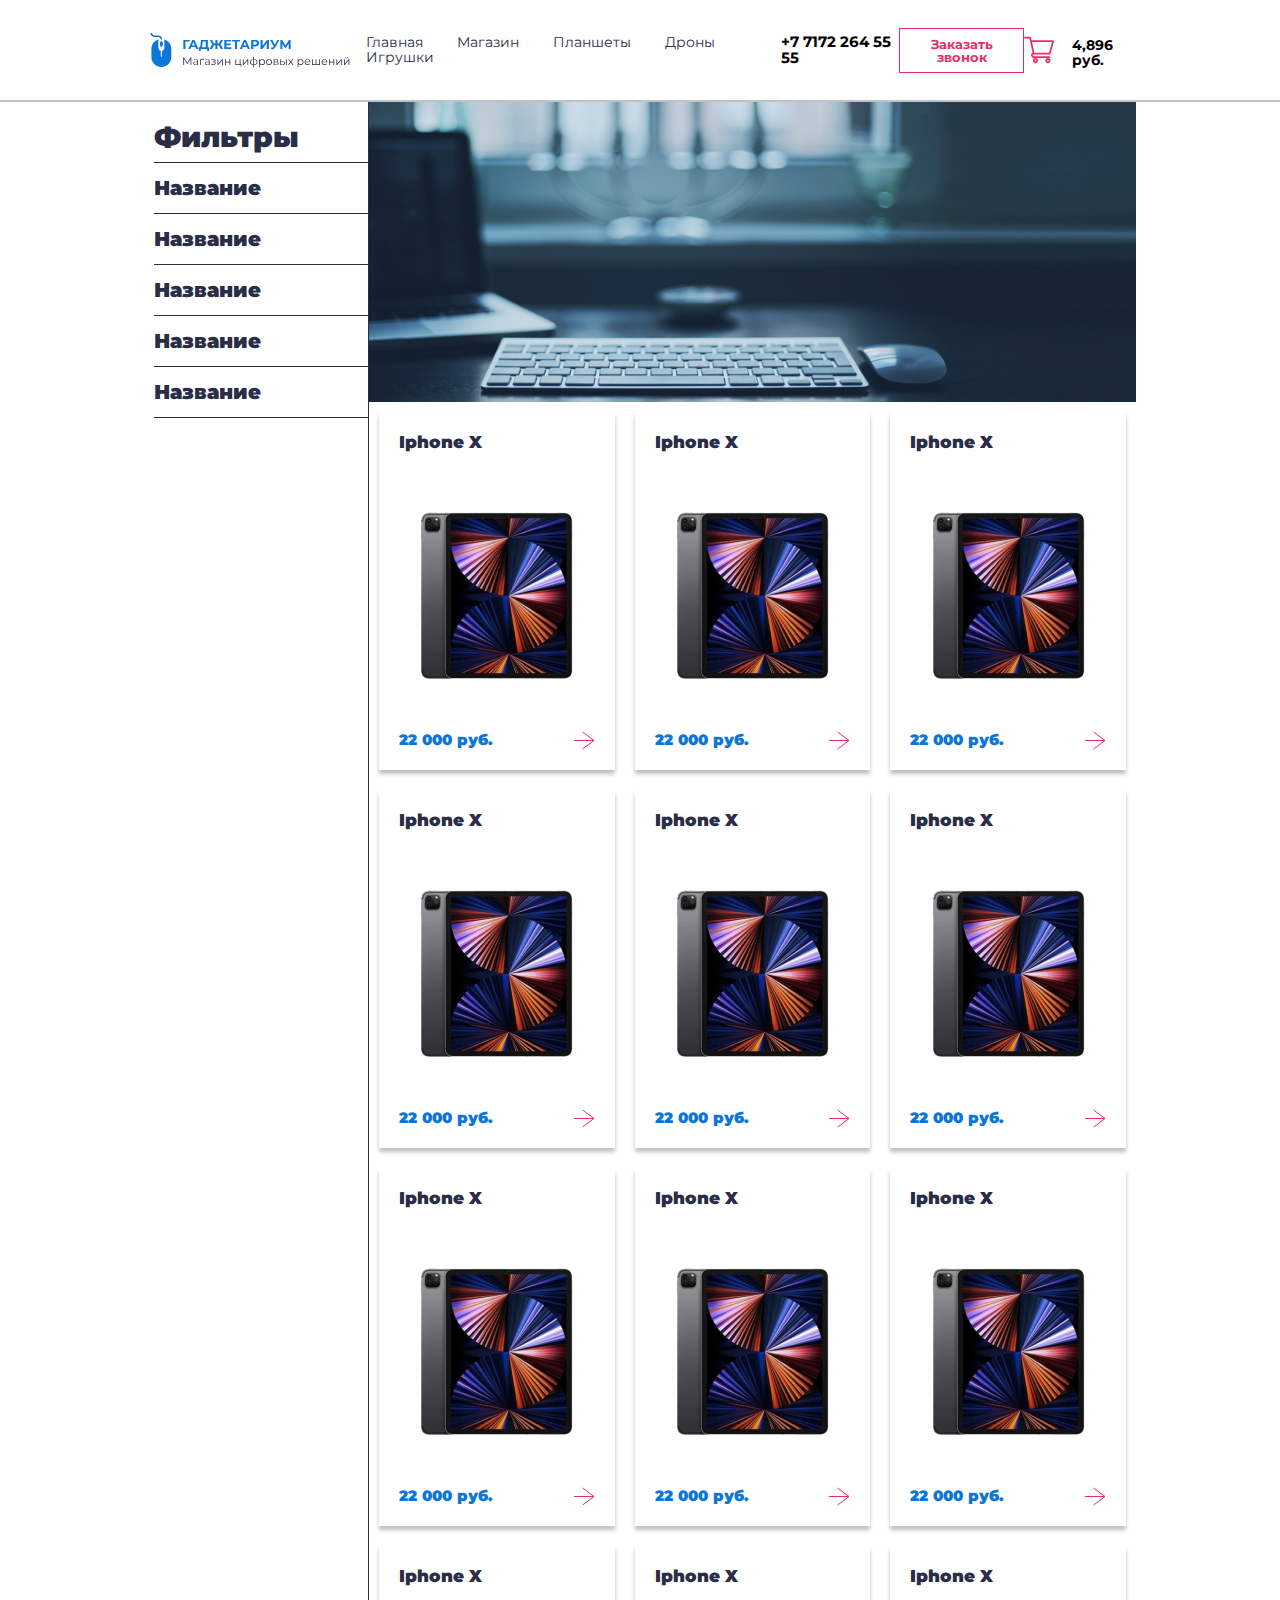
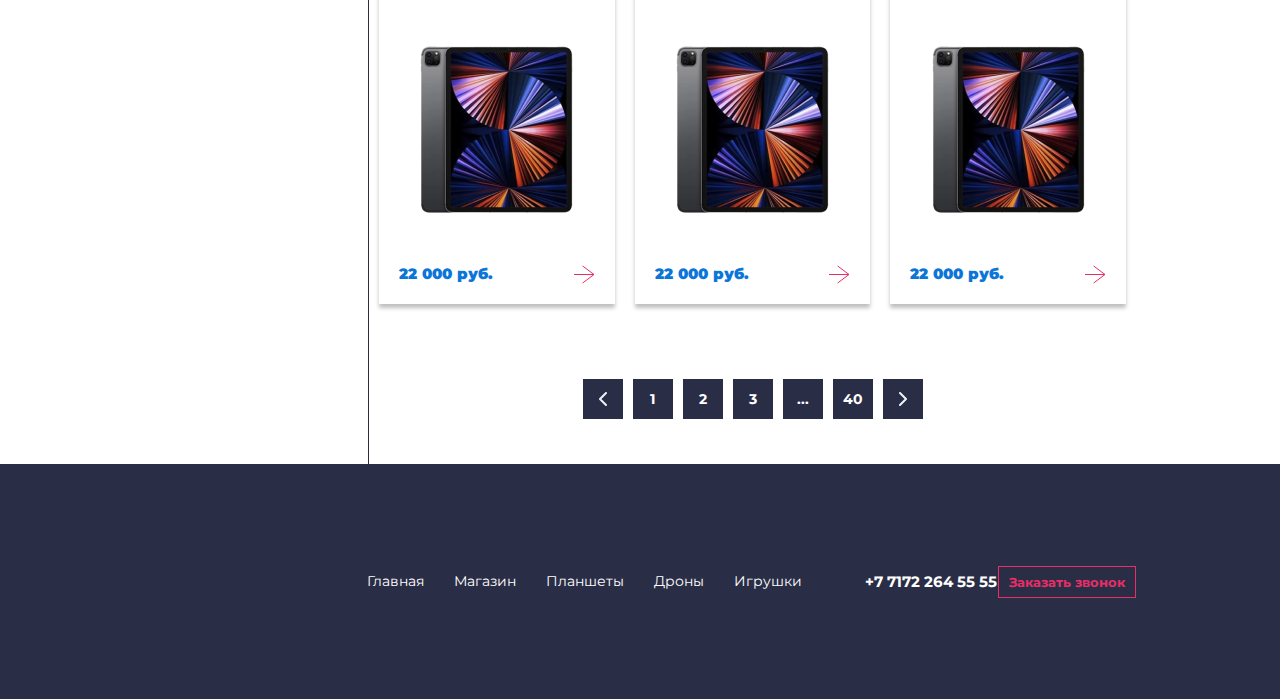
==== shop.html @ f2df27e6 "Verstka" ====
<!DOCTYPE html>
<html lang="ru">
<head>
    <meta charset="UTF-8">
    <meta http-equiv="X-UA-Compatible" content="IE=edge">
    <meta name="viewport" content="width=device-width, initial-scale=1.0">
    <title>Document</title>
    <link rel="stylesheet" href="style.css">
    <link rel="preconnect" href="https://fonts.googleapis.com">
    <link rel="preconnect" href="https://fonts.gstatic.com" crossorigin>
    <link href="https://fonts.googleapis.com/css2?family=Montserrat:wght@400;700;900&display=swap" rel="stylesheet">
</head>
<body>
    <div class="header" name ="top">
        <div class="header__body">
            <div class="header__nav wrapper">
                <img src="icon/Лого.svg" alt="Logo" class="nav__logo">
                <div class="nav__menu">
                    <a href="index.html" class="nav__link">Главная</a>
                    <a href="shop.html" class="nav__link">Магазин</a>
                    <a href="" class="nav__link">Планшеты</a>
                    <a href="" class="nav__link">Дроны</a>
                    <a href="" class="nav__link">Игрушки</a>
                </div>
                <p class="nav__num">+7 7172 264 55 55</p>
                <button class="nav__button">Заказать звонок</button>
                <div class="nav__shop">
                    <img src="icon/shopping-cart 1.svg" alt="" class="shop__basket">
                    <p class="shop__pay">
                        <p class="pay__text">4,896 руб.</p>
                    </p>
                </div>
            </div>
            <div class="header__line"></div>
    </div>
    <div class="shop ">
        <div class="shop__content wrapper">
            <div class="shop__filters">
                <p class="shop__title">Фильтры</p>
                <div class="shop__accordion-item">
                    <div class="accordion-item__trigger">Название</div>
                    <div class="accordion-item__content">
                        <h2 class="accordion-item__text">От</h2>
                        <input type="text" class="accordion-item__input">
                        <p class="accordion-item__text">до</p>
                        <input type="text" class="accordion-item__input">
                    </div>
                </div>
                <div class="shop__accordion-item">
                    <div class="accordion-item__trigger">Название</div>
                    <div class="accordion-item__content">
                        <p><input type="checkbox" id="checkbox-1" class="accordion-item__checkbox" value=""><label for="checkbox-1"></label></label>Значение</p>
                        <p><input type="checkbox" id="checkbox-2" class="accordion-item__checkbox" value=""><label for="checkbox-2"></label></label>Значение</p>
                        <p><input type="checkbox" id="checkbox-3" class="accordion-item__checkbox" value=""><label for="checkbox-3"></label></label>Значение</p>
                        <p><input type="checkbox" id="checkbox-4" class="accordion-item__checkbox" value=""><label for="checkbox-4"></label></label>Значение</p>
                        <p><input type="checkbox" id="checkbox-5" class="accordion-item__checkbox" value=""><label for="checkbox-5"></label></label>Значение</p>
                        <p><input type="checkbox" id="checkbox-6" class="accordion-item__checkbox" value=""><label for="checkbox-6"></label></label>Значение</p>
                    </div>
                </div>
                <div class="shop__accordion-item">
                    <div class="accordion-item__trigger">Название</div>
                    <div class="accordion-item__content">
                        <p><input type="checkbox" id="checkbox-7" class="accordion-item__checkbox" value=""><label for="checkbox-7"></label></label>Значение</p>
                        <p><input type="checkbox" id="checkbox-8" class="accordion-item__checkbox" value=""><label for="checkbox-8"></label></label>Значение</p>
                        <p><input type="checkbox" id="checkbox-9" class="accordion-item__checkbox" value=""><label for="checkbox-9"></label></label>Значение</p>
                        <p><input type="checkbox" id="checkbox-10" class="accordion-item__checkbox" value=""><label for="checkbox-10"></label></label>Значение</p>
                        <p><input type="checkbox" id="checkbox-11" class="accordion-item__checkbox" value=""><label for="checkbox-11"></label></label>Значение</p>
                        <p><input type="checkbox" id="checkbox-12" class="accordion-item__checkbox" value=""><label for="checkbox-12"></label></label>Значение</p>
                    </div>
                </div>
                <div class="shop__accordion-item">
                    <div class="accordion-item__trigger">Название</div>
                    <div class="accordion-item__content">
                        <p><input type="checkbox" id="checkbox-13" class="accordion-item__checkbox" value=""><label for="checkbox-13"></label></label>Значение</p>
                        <p><input type="checkbox" id="checkbox-14" class="accordion-item__checkbox" value=""><label for="checkbox-14"></label></label>Значение</p>
                        <p><input type="checkbox" id="checkbox-15" class="accordion-item__checkbox" value=""><label for="checkbox-15"></label></label>Значение</p>
                        <p><input type="checkbox" id="checkbox-16" class="accordion-item__checkbox" value=""><label for="checkbox-16"></label></label>Значение</p>
                        <p><input type="checkbox" id="checkbox-17" class="accordion-item__checkbox" value=""><label for="checkbox-17"></label></label>Значение</p>
                        <p><input type="checkbox" id="checkbox-18" class="accordion-item__checkbox" value=""><label for="checkbox-18"></label></label>Значение</p>
                    </div>
                </div>
                <div class="shop__accordion-item">
                    <div class="accordion-item__trigger">Название</div>
                    <div class="accordion-item__content">
                            <p><input type="radio" class="accordion-item__radio" name="sell"><label>Значение</label></p>
                            <p><input type="radio" class="accordion-item__radio" name="sell"><label>Значение</label></p>
                            <p><input type="radio" class="accordion-item__radio" name="sell"><label>Значение</label></p>
                            <p><input type="radio" class="accordion-item__radio" name="sell"><label>Значение</label></p>
                    </div>
                </div>
                
            </div>
            <div class="shop__main">
                <img src="images/0b1e69ca63199afcb690ecf29ad6bcb9.jpg" alt="" class="shop__main-img">
                <div class="shop__card-container">
                    <div class="shop__card-margin">
                        <div class="shop__card">
                            <div class="shop__card-title">Iphone X</div>
                            <div class="shop__card-img"><img src="images/Rectangle 23 (1).png" alt=""></div>
                            <div class="shop__card-price">
                                <p>22 000 руб.</p>
                                <a href="product-card.html"><img src="icon/Vector 6.svg" alt=""></a>
                            </div>
                        </div>
                    </div>
                    <div class="shop__card-margin">
                        <div class="shop__card">
                            <div class="shop__card-title">Iphone X</div>
                            <div class="shop__card-img"><img src="images/Rectangle 23 (1).png" alt=""></div>
                            <div class="shop__card-price">
                                <p>22 000 руб.</p>
                                <img src="icon/Vector 6.svg" alt="">
                            </div>
                        </div>
                    </div>
                    <div class="shop__card-margin">
                        <div class="shop__card">
                            <div class="shop__card-title">Iphone X</div>
                            <div class="shop__card-img"><img src="images/Rectangle 23 (1).png" alt=""></div>
                            <div class="shop__card-price">
                                <p>22 000 руб.</p>
                                <img src="icon/Vector 6.svg" alt="">
                            </div>
                        </div>
                    </div>
                    <div class="shop__card-margin">
                        <div class="shop__card">
                            <div class="shop__card-title">Iphone X</div>
                            <div class="shop__card-img"><img src="images/Rectangle 23 (1).png" alt=""></div>
                            <div class="shop__card-price">
                                <p>22 000 руб.</p>
                                <img src="icon/Vector 6.svg" alt="">
                            </div>
                        </div>
                    </div>
                    <div class="shop__card-margin">
                        <div class="shop__card">
                            <div class="shop__card-title">Iphone X</div>
                            <div class="shop__card-img"><img src="images/Rectangle 23 (1).png" alt=""></div>
                            <div class="shop__card-price">
                                <p>22 000 руб.</p>
                                <img src="icon/Vector 6.svg" alt="">
                            </div>
                        </div>
                    </div>
                    <div class="shop__card-margin">
                        <div class="shop__card">
                            <div class="shop__card-title">Iphone X</div>
                            <div class="shop__card-img"><img src="images/Rectangle 23 (1).png" alt=""></div>
                            <div class="shop__card-price">
                                <p>22 000 руб.</p>
                                <img src="icon/Vector 6.svg" alt="">
                            </div>
                        </div>
                    </div>
                    <div class="shop__card-margin">
                        <div class="shop__card">
                            <div class="shop__card-title">Iphone X</div>
                            <div class="shop__card-img"><img src="images/Rectangle 23 (1).png" alt=""></div>
                            <div class="shop__card-price">
                                <p>22 000 руб.</p>
                                <img src="icon/Vector 6.svg" alt="">
                            </div>
                        </div>
                    </div>
                    <div class="shop__card-margin">
                        <div class="shop__card">
                            <div class="shop__card-title">Iphone X</div>
                            <div class="shop__card-img"><img src="images/Rectangle 23 (1).png" alt=""></div>
                            <div class="shop__card-price">
                                <p>22 000 руб.</p>
                                <img src="icon/Vector 6.svg" alt="">
                            </div>
                        </div>
                    </div>
                    <div class="shop__card-margin">
                        <div class="shop__card">
                            <div class="shop__card-title">Iphone X</div>
                            <div class="shop__card-img"><img src="images/Rectangle 23 (1).png" alt=""></div>
                            <div class="shop__card-price">
                                <p>22 000 руб.</p>
                                <img src="icon/Vector 6.svg" alt="">
                            </div>
                        </div>
                    </div>
                    <div class="shop__card-margin">
                        <div class="shop__card">
                            <div class="shop__card-title">Iphone X</div>
                            <div class="shop__card-img"><img src="images/Rectangle 23 (1).png" alt=""></div>
                            <div class="shop__card-price">
                                <p>22 000 руб.</p>
                                <img src="icon/Vector 6.svg" alt="">
                            </div>
                        </div>
                    </div>
                    <div class="shop__card-margin">
                        <div class="shop__card">
                            <div class="shop__card-title">Iphone X</div>
                            <div class="shop__card-img"><img src="images/Rectangle 23 (1).png" alt=""></div>
                            <div class="shop__card-price">
                                <p>22 000 руб.</p>
                                <img src="icon/Vector 6.svg" alt="">
                            </div>
                        </div>
                    </div>
                    <div class="shop__card-margin">
                        <div class="shop__card">
                            <div class="shop__card-title">Iphone X</div>
                            <div class="shop__card-img"><img src="images/Rectangle 23 (1).png" alt=""></div>
                            <div class="shop__card-price">
                                <p>22 000 руб.</p>
                                <img src="icon/Vector 6.svg" alt="">
                            </div>
                        </div>
                    </div>
                </div>
                <div class="shop__pages">
                    <button class="page__prev"><img src="icon/Vector-left.svg" alt=""></button>
                    <div class="page__link"><a href="">1</a></div>
                    <div class="page__link"><a href="">2</a></div>   
                    <div class="page__link"><a href="">3</a></div>   
                    <div class="page__link"><a href="">...</a></div>   
                    <div class="page__link"><a href="">40</a></div>                       
                    <button class="page__next"><img src="icon/Vector.svg" alt=""></button>
                </div>
            </div>
        </div>
    </div>
    <div class="footer ">
        <img src="icon/Лого (1).svg" alt="" class="footer__logo _anim-items  _anim-no-hide">
        <div class="footer__nav ">
            <a href="" class="footer__link">Главная</a>
            <a href="" class="footer__link">Магазин</a>
            <a href="" class="footer__link">Планшеты</a>
            <a href="" class="footer__link">Дроны</a>
            <a href="" class="footer__link">Игрушки</ф>
        </div>
        <a href="#top">
            <img src="icon/Vector 4.svg" alt="" class="footer__up  _anim-items  _anim-no-hide">
        </a>
        <p class="footer__number  ">+7 7172 264 55 55</p>
        <button class="footer__button ">Заказать звонок</button>
    </div>
    <script src="https://code.jquery.com/jquery-3.6.0.min.js"></script>
    <script src="slick.min.js"></script>
    <script src="script.js"></script>
</body>
</html>
---- style.css ----
* {
  padding: 0;
  margin: 0;
  border: 0;
}

*, *::before, *:after {
  -webkit-box-sizing: border-box;
  box-sizing: border-box;
}

:focus, :active {
  outline: none;
}

a:focus, a:active {
  outline: none;
}

nav, footer, header, aside {
  display: block;
}

html, body {
  width: 100%;
  font-size: 100%;
  line-height: 1;
  font-size: 14px;
  overflow-x: hidden;
  font-family: "Montserrat", sans-serif;
  -ms-text-size-adjust: 100%;
  -moz-text-size-adjust: 100%;
  -webkit-text-size-adjust: 100%;
}

input, button, textarea {
  font-family: inherit;
}

input::-ms-clear {
  display: none;
}

button {
  cursor: pointer;
}

button::-moz-focus-inner {
  padding: 0;
  border: 0;
}

a, a:visited {
  text-decoration: none;
}

a:hover {
  text-decoration: none;
}

ul li {
  list-style: none;
}

img {
  vertical-align: top;
}

.wrapper {
  margin: 0 11.25%;
}

.header__body {
  max-width: 2000px;
  margin: 0 auto;
}
.header__nav {
  height: 100px;
  display: -webkit-box;
  display: -ms-flexbox;
  display: flex;
  -webkit-box-align: center;
      -ms-flex-align: center;
          align-items: center;
  -webkit-box-pack: justify;
      -ms-flex-pack: justify;
          justify-content: space-between;
}
.header__line {
  width: 100%;
  border: 1px solid #c1c2c7;
}
.header__info {
  display: -webkit-box;
  display: -ms-flexbox;
  display: flex;
  -webkit-box-pack: justify;
      -ms-flex-pack: justify;
          justify-content: space-between;
}

.nav__link {
  padding: 0 15px;
  font-size: 14px;
  font-weight: 400;
  line-height: 15px;
  letter-spacing: 0em;
  color: #2A2D46;
}
.nav__link:hover {
  color: #0C76D8;
}
.nav__num {
  font-size: 15px;
  font-weight: 700;
  line-height: 16px;
  letter-spacing: 0em;
}
.nav__button {
  background-color: white;
  color: #EB2D66;
  font-size: 13px;
  padding: 9px 10px 8px 10px;
  border: 1px solid #EB2D66;
  font-weight: 700;
  line-height: 13px;
  letter-spacing: 0em;
  -webkit-transition: all 0.4s ease 0s;
  transition: all 0.4s ease 0s;
}
.nav__button:hover {
  background-color: #EB2D66;
  color: white;
}
.nav__shop {
  display: -webkit-box;
  display: -ms-flexbox;
  display: flex;
  -webkit-box-align: center;
      -ms-flex-align: center;
          align-items: center;
}

.shop__pay {
  padding-left: 18px;
}

.pay__text {
  padding-top: 6px;
  font-size: 14px;
  font-weight: 700;
  line-height: 15px;
  letter-spacing: 0em;
}

.info__left {
  margin-left: 11.25%;
}
.info__right {
  position: relative;
  display: -webkit-box;
  display: -ms-flexbox;
  display: flex;
  -webkit-box-align: center;
      -ms-flex-align: center;
          align-items: center;
  background: rgba(49, 69, 255, 0.0588235294);
}

.left-info__title {
  font-size: 36px;
  font-weight: 900;
  line-height: 44px;
  letter-spacing: 0em;
  color: #2A2D46;
  width: 500px;
  margin-bottom: 40px;
  margin-top: 132px;
  -webkit-transform: translate(0px, 120%);
          transform: translate(0px, 120%);
  opacity: 0;
  -webkit-transition: all 0.8s ease 0s;
  transition: all 0.8s ease 0s;
}
.left-info__title._active {
  -webkit-transform: translate(0);
          transform: translate(0);
  opacity: 1;
}
.left-info__text {
  font-size: 16px;
  font-weight: 400;
  line-height: 23px;
  letter-spacing: 0em;
  color: #2A2D46;
  width: 370px;
  margin-bottom: 45px;
  -webkit-transform: translate(0px, 120%);
          transform: translate(0px, 120%);
  opacity: 0;
  -webkit-transition: all 0.8s ease 0s;
  transition: all 0.8s ease 0s;
}
.left-info__text._active {
  -webkit-transform: translate(0px, 0px);
          transform: translate(0px, 0px);
  opacity: 1;
  -webkit-transition: all 0.8s ease 0.4s;
  transition: all 0.8s ease 0.4s;
}
.left-info__button {
  background: #EB2D66;
  font-size: 15px;
  font-weight: 900;
  line-height: 22px;
  letter-spacing: 0em;
  padding: 18px 26px 17px 26px;
  color: white;
  -webkit-box-shadow: 0px 7px 35px rgba(235, 45, 102, 0.35);
          box-shadow: 0px 7px 35px rgba(235, 45, 102, 0.35);
  -webkit-transform: translate(0px, 120%);
          transform: translate(0px, 120%);
  opacity: 0;
  -webkit-transition: all 0.8s ease 0s;
  transition: all 0.8s ease 0s;
}
.left-info__button._active {
  -webkit-transform: translate(0px, 0px);
          transform: translate(0px, 0px);
  opacity: 1;
  -webkit-transition: all 0.8s ease 0.8s;
  transition: all 0.8s ease 0.8s;
}

.right-info__bg {
  position: relative;
  margin: 35px 35px 35px -68px;
  -webkit-transform: translate(120%, 0px);
          transform: translate(120%, 0px);
  opacity: 0;
  -webkit-transition: all 0.8s ease 0s;
  transition: all 0.8s ease 0s;
}
.right-info__bg._active {
  -webkit-transform: translate(0px, 0px);
          transform: translate(0px, 0px);
  opacity: 1;
  -webkit-transition: all 0.8s ease 0s;
  transition: all 0.8s ease 0s;
}
.right-info__img {
  position: absolute;
  margin-top: auto;
  margin-bottom: auto;
  top: 0;
  bottom: 0;
  left: -150px;
  -webkit-transform: translate(120%, 0px);
          transform: translate(120%, 0px);
  opacity: 0;
  -webkit-transition: all 0.8s ease 0s;
  transition: all 0.8s ease 0s;
}
.right-info__img._active {
  -webkit-transform: translate(0px, 0px);
          transform: translate(0px, 0px);
  opacity: 1;
  -webkit-transition: all 0.8s ease 0.6s;
  transition: all 0.8s ease 0.6s;
}

.slick-track {
  display: -webkit-box;
  display: -ms-flexbox;
  display: flex;
}

.slick-list {
  overflow: hidden;
}

.new-product__content {
  position: relative;
}

.new-product__content .slick-arrow {
  position: absolute;
  top: 50%;
  z-index: 10;
  font-size: 0;
  width: 15px;
  margin-top: -25px;
  height: 30px;
}

.new-product__content .slick-arrow.slick-prev {
  left: -20px;
  background: url(icon/Vector\ 2.svg) 0 0/100% no-repeat;
}

.new-product__content .slick-arrow.slick-next {
  right: -20px;
  background: url(icon/Vector\ 3.svg) 0 0/100% no-repeat;
}

.new-product__content .slick-dots {
  display: -webkit-box;
  display: -ms-flexbox;
  display: flex;
  -webkit-box-align: center;
      -ms-flex-align: center;
          align-items: center;
  -webkit-box-pack: center;
      -ms-flex-pack: center;
          justify-content: center;
  margin-top: 100px;
}

.new-product__content .slick-dots li {
  list-style: none;
}

.new-product__content .slick-dots button {
  font-size: 0;
  width: 46px;
  height: 6px;
  background-color: #E2E4F2;
}

.new-product__content .slick-dots li.slick-active button {
  width: 46px;
  height: 12px;
  background-color: #9094BB;
  margin-bottom: -2px;
}

.new-product__body {
  max-width: 2000px;
  margin: 0 auto;
}
.new-product__top {
  display: -webkit-box;
  display: -ms-flexbox;
  display: flex;
  -webkit-box-align: center;
      -ms-flex-align: center;
          align-items: center;
  margin-bottom: 45px;
  margin-top: 96px;
  width: 100%;
}
.new-product__top-title {
  font-size: 25px;
  font-weight: 900;
  line-height: 30px;
  letter-spacing: 0em;
  color: #2A2D46;
  -webkit-transform: translate(-120%, 0px);
          transform: translate(-120%, 0px);
  opacity: 0;
  -webkit-transition: all 0.8s ease 0.2s;
  transition: all 0.8s ease 0.2s;
}
.new-product__top-title._active {
  -webkit-transform: translate(0px, 0px);
          transform: translate(0px, 0px);
  opacity: 1;
}
.new-product__top-nav {
  padding-left: 90px;
}
.new-product__top-nav {
  -webkit-transform: translate(-120%, 0px);
          transform: translate(-120%, 0px);
  -webkit-transition: all 0.8s ease 0s;
  transition: all 0.8s ease 0s;
  opacity: 0;
}
.new-product__top-nav._active {
  -webkit-transform: translate(0px, 0px);
          transform: translate(0px, 0px);
  opacity: 1;
}
.new-product__content {
  -webkit-transform: translate(120%, 0px);
          transform: translate(120%, 0px);
  opacity: 0;
  -webkit-transition: all 1.5s ease 0.2s;
  transition: all 1.5s ease 0.2s;
}
.new-product__content._active {
  -webkit-transform: translate(0px, 0px);
          transform: translate(0px, 0px);
  opacity: 1;
}
.new-product__card {
  padding: 20px 40px 40px 40px;
  -webkit-box-shadow: 0px 15px 50px rgba(67, 76, 109, 0.08);
          box-shadow: 0px 15px 50px rgba(67, 76, 109, 0.08);
  margin: 0px 15px;
}
.new-product__card-title {
  font-size: 17px;
  font-weight: 900;
  line-height: 21px;
  letter-spacing: 0em;
  text-align: left;
  color: #2A2D46;
  margin-bottom: 30px;
}
.new-product__card-img {
  margin: 0 auto;
}
.new-product__card-price {
  margin-top: 35px;
  display: -webkit-box;
  display: -ms-flexbox;
  display: flex;
  -webkit-box-align: center;
      -ms-flex-align: center;
          align-items: center;
  -webkit-box-pack: justify;
      -ms-flex-pack: justify;
          justify-content: space-between;
}
.new-product__card-price p {
  font-size: 15px;
  font-weight: 900;
  line-height: 18px;
  letter-spacing: 0em;
  color: #0C76D8;
}
.stock {
  display: -webkit-box;
  display: -ms-flexbox;
  display: flex;
  -webkit-box-pack: center;
      -ms-flex-pack: center;
          justify-content: center;
  -webkit-box-align: center;
      -ms-flex-align: center;
          align-items: center;
}
.stock__container-1 {
  background-image: url(images/Rectangle\ 12.png);
  background-repeat: no-repeat;
  background-size: cover;
  background-position: center;
  width: 570px;
  height: 425px;
  margin: 104px 15px;
}
.stock__container-2 {
  background-image: url(images/Rectangle\ 13.png);
  background-repeat: no-repeat;
  background-size: cover;
  background-position: center;
  width: 570px;
  height: 425px;
  margin: 104px 15px;
}
.stock__title {
  font-size: 27px;
  font-weight: 900;
  line-height: 33px;
  letter-spacing: 0em;
  color: white;
  margin-left: 12%;
  margin-top: 46%;
  max-width: 70%;
  -webkit-transform: translate(0px, 120%);
          transform: translate(0px, 120%);
  opacity: 0;
  -webkit-transition: all 1.5s ease 0s;
  transition: all 1.5s ease 0s;
}
.stock__title._active {
  -webkit-transform: translate(0px, 0px);
          transform: translate(0px, 0px);
  opacity: 1;
}
.stock__text {
  color: white;
  margin-left: 12%;
  margin-top: 8px;
  font-size: 16px;
  font-weight: 400;
  line-height: 22px;
  letter-spacing: 0em;
  max-width: 70%;
  -webkit-transform: translate(0px, 120%);
          transform: translate(0px, 120%);
  opacity: 0;
  -webkit-transition: all 1.5s ease 0.2s;
  transition: all 1.5s ease 0.2s;
}
.stock__text._active {
  -webkit-transform: translate(0px, 0px);
          transform: translate(0px, 0px);
  opacity: 1;
}

.product {
  padding-bottom: 64px;
}
.product__body {
  max-width: 2000px;
  margin: 0 auto;
}
.product__title {
  font-size: 25px;
  font-weight: 900;
  line-height: 30px;
  letter-spacing: 0em;
  color: #2A2D46;
  margin-bottom: 48px;
  -webkit-transform: translate(-120%, 0px);
          transform: translate(-120%, 0px);
  opacity: 0;
  -webkit-transition: all 1.5s ease 0s;
  transition: all 1.5s ease 0s;
}
.product__title._active {
  -webkit-transform: translate(0px, 0px);
          transform: translate(0px, 0px);
  opacity: 1;
}
.product__content {
  display: -webkit-box;
  display: -ms-flexbox;
  display: flex;
  -webkit-box-pack: center;
      -ms-flex-pack: center;
          justify-content: center;
}
.product__card {
  padding: 20px 45px 40px 45px;
  margin: 15px;
  -webkit-box-shadow: 0px 4px 4px rgba(0, 0, 0, 0.25);
          box-shadow: 0px 4px 4px rgba(0, 0, 0, 0.25);
}
.product__card-title {
  margin-bottom: 40px;
  font-size: 17px;
  font-weight: 900;
  line-height: 21px;
  letter-spacing: 0em;
  color: #2A2D46;
}
.product__card-price {
  font-size: 15px;
  font-weight: 900;
  line-height: 18px;
  letter-spacing: 0em;
  margin-top: 35px;
  color: #0C76D8;
  display: -webkit-box;
  display: -ms-flexbox;
  display: flex;
  -webkit-box-pack: justify;
      -ms-flex-pack: justify;
          justify-content: space-between;
}

.footer {
  padding: 100px 11.25%;
  background-color: #2A2D46;
  display: -webkit-box;
  display: -ms-flexbox;
  display: flex;
  -webkit-box-pack: justify;
      -ms-flex-pack: justify;
          justify-content: space-between;
  -webkit-box-align: center;
      -ms-flex-align: center;
          align-items: center;
}
.footer__logo {
  -webkit-transform: translate(0px, 120%);
          transform: translate(0px, 120%);
  opacity: 0;
  -webkit-transition: all 0.6s ease 0s;
  transition: all 0.6s ease 0s;
}
.footer__logo._active {
  -webkit-transform: translate(0px, 0px);
          transform: translate(0px, 0px);
  opacity: 1;
}
.footer__nav {
  display: -webkit-box;
  display: -ms-flexbox;
  display: flex;
}
.footer__link {
  font-size: 14px;
  font-weight: 400;
  line-height: 15px;
  letter-spacing: 0em;
  color: white;
  padding: 0 15px;
}
.footer__up {
  -webkit-transform: translate(0px, 120%);
          transform: translate(0px, 120%);
  opacity: 0;
  -webkit-transition: all 0.6s ease 0s;
  transition: all 0.6s ease 0s;
}
.footer__up._active {
  -webkit-transform: translate(0px, 0px);
          transform: translate(0px, 0px);
  opacity: 1;
}
.footer__number {
  font-size: 15px;
  font-weight: 700;
  line-height: 16px;
  letter-spacing: 0em;
  color: white;
}
.footer__button {
  background-color: rgba(255, 255, 255, 0);
  color: #EB2D66;
  font-size: 13px;
  padding: 9px 10px 8px 10px;
  border: 1px solid #EB2D66;
  font-weight: 700;
  line-height: 13px;
  letter-spacing: 0em;
  -webkit-transition: all 0.4s ease 0s;
  transition: all 0.4s ease 0s;
}
.footer__button:hover {
  color: white;
  background-color: #EB2D66;
}

.shop {
  margin: 0 auto;
  max-width: 2000px;
}
.shop__content {
  display: -webkit-box;
  display: -ms-flexbox;
  display: flex;
}
.shop__filters {
  min-width: 225px;
  padding-top: 20px;
  padding-left: 10px;
  border-right: 1px solid #2A2D46;
  padding-bottom: 10px;
}
.shop__title {
  font-size: 28px;
  font-weight: 900;
  line-height: 30px;
  letter-spacing: 0em;
  color: #2A2D46;
  padding-bottom: 10px;
  border-bottom: 1px solid #2A2D46;
}
.shop__accordion-item {
  border-bottom: 1px solid #2A2D46;
  padding-bottom: 10px;
  margin: 10px 0px;
}
.shop__main {
  display: -webkit-box;
  display: -ms-flexbox;
  display: flex;
  -webkit-box-orient: vertical;
  -webkit-box-direction: normal;
      -ms-flex-direction: column;
          flex-direction: column;
}
.shop__main-img {
  width: 100%;
  height: 300px;
  -o-object-fit: cover;
     object-fit: cover;
  -o-object-position: bottom;
     object-position: bottom;
}
.shop__cards-senter {
  display: -webkit-box;
  display: -ms-flexbox;
  display: flex;
  -webkit-box-pack: center;
      -ms-flex-pack: center;
          justify-content: center;
}
.shop__card-container {
  display: -webkit-box;
  display: -ms-flexbox;
  display: flex;
  -ms-flex-wrap: wrap;
      flex-wrap: wrap;
}
.shop__card-margin {
  -webkit-box-flex: 0;
      -ms-flex: 0 0 33.33333%;
          flex: 0 0 33.33333%;
  max-width: 33.33333%;
}
.shop__card {
  padding: 20px;
  margin: 10px;
  -webkit-box-shadow: 0px 4px 4px rgba(0, 0, 0, 0.25);
          box-shadow: 0px 4px 4px rgba(0, 0, 0, 0.25);
}
.shop__card-title {
  margin-bottom: 40px;
  font-size: 17px;
  font-weight: 900;
  line-height: 21px;
  letter-spacing: 0em;
  color: #2A2D46;
}
.shop__card-img {
  text-align: center;
}
.shop__card-price {
  font-size: 15px;
  font-weight: 900;
  line-height: 18px;
  letter-spacing: 0em;
  margin-top: 35px;
  color: #0C76D8;
  display: -webkit-box;
  display: -ms-flexbox;
  display: flex;
  -webkit-box-pack: justify;
      -ms-flex-pack: justify;
          justify-content: space-between;
}

.accordion-item__trigger {
  font-size: 20px;
  font-weight: 900;
  line-height: 30px;
  letter-spacing: 0em;
  color: #2A2D46;
  cursor: pointer;
  -webkit-user-select: none;
     -moz-user-select: none;
      -ms-user-select: none;
          user-select: none;
  position: relative;
}
.accordion-item__content {
  display: -webkit-box;
  display: -ms-flexbox;
  display: flex;
  -webkit-box-orient: vertical;
  -webkit-box-direction: normal;
      -ms-flex-direction: column;
          flex-direction: column;
  display: none;
  margin-left: 20px;
}
.accordion-item__content p {
  display: -webkit-box;
  display: -ms-flexbox;
  display: flex;
  font-size: 14px;
  font-weight: 700;
  line-height: 30px;
  letter-spacing: 0em;
  color: #2A2D46;
}
.accordion-item__active .accordion-item__content {
  display: block;
}
.accordion-item__input {
  border: 1px solid #2A2D46;
  padding: 5px;
}
.accordion-item__text {
  font-size: 14px;
  font-weight: 700;
  line-height: 30px;
  letter-spacing: 0em;
  color: #2A2D46;
}
.accordion-item__checkbox {
  margin: 5px 0px;
  position: absolute;
  z-index: -1;
  opacity: 0;
}
.accordion-item__checkbox + label {
  display: -webkit-inline-box;
  display: -ms-inline-flexbox;
  display: inline-flex;
  -webkit-box-align: center;
      -ms-flex-align: center;
          align-items: center;
  -webkit-user-select: none;
     -moz-user-select: none;
      -ms-user-select: none;
          user-select: none;
}
.accordion-item__checkbox + label::before {
  content: "";
  display: inline-block;
  width: 1em;
  height: 1em;
  -ms-flex-negative: 0;
      flex-shrink: 0;
  -webkit-box-flex: 0;
      -ms-flex-positive: 0;
          flex-grow: 0;
  border: 1px solid #2A2D46;
  border-radius: 0.25em;
  margin-right: 0.5em;
  background-repeat: no-repeat;
  background-position: center center;
  background-size: 50% 50%;
  padding: 10px;
}
.accordion-item__checkbox:checked + label::before {
  background-color: #2A2D46;
  background-image: url(icon/Vectorgalka.svg);
  background-size: contain;
}
.accordion-item__radio {
  position: absolute;
  opacity: 0;
  margin: 8px 8px 6px 5px;
}
.accordion-item__radio + label {
  display: -webkit-inline-box;
  display: -ms-inline-flexbox;
  display: inline-flex;
  -webkit-box-align: center;
      -ms-flex-align: center;
          align-items: center;
  -webkit-user-select: none;
     -moz-user-select: none;
      -ms-user-select: none;
          user-select: none;
}
.accordion-item__radio + label::before {
  content: "";
  display: inline-block;
  width: 1em;
  height: 1em;
  -ms-flex-negative: 0;
      flex-shrink: 0;
  -webkit-box-flex: 0;
      -ms-flex-positive: 0;
          flex-grow: 0;
  border: 1px solid #2A2D46;
  border-radius: 50%;
  margin-right: 0.5em;
  background-repeat: no-repeat;
  background-position: center center;
  background-size: 50% 50%;
  padding: 10px;
}
.accordion-item__radio:checked + label::before {
  background-color: #2A2D46;
  background-image: url(icon/Vectorgalka.svg);
}

.shop__pages {
  display: -webkit-box;
  display: -ms-flexbox;
  display: flex;
  -webkit-box-pack: center;
      -ms-flex-pack: center;
          justify-content: center;
  -webkit-box-align: center;
      -ms-flex-align: center;
          align-items: center;
  margin-top: 60px;
  margin-bottom: 40px;
}

.page__prev {
  display: -webkit-box;
  display: -ms-flexbox;
  display: flex;
  -webkit-box-pack: center;
      -ms-flex-pack: center;
          justify-content: center;
  -webkit-box-align: center;
      -ms-flex-align: center;
          align-items: center;
  font-size: 14px;
  font-weight: 700;
  line-height: 30px;
  letter-spacing: 0em;
  background-color: #2A2D46;
  color: white;
  width: 40px;
  height: 40px;
  margin: 5px;
}
.page__link a {
  display: -webkit-box;
  display: -ms-flexbox;
  display: flex;
  -webkit-box-pack: center;
      -ms-flex-pack: center;
          justify-content: center;
  -webkit-box-align: center;
      -ms-flex-align: center;
          align-items: center;
  color: white;
  width: 40px;
  height: 40px;
  font-size: 14px;
  font-weight: 700;
  line-height: 30px;
  letter-spacing: 0em;
  background-color: #2A2D46;
  margin: 5px;
}
.page__next {
  display: -webkit-box;
  display: -ms-flexbox;
  display: flex;
  -webkit-box-pack: center;
      -ms-flex-pack: center;
          justify-content: center;
  -webkit-box-align: center;
      -ms-flex-align: center;
          align-items: center;
  font-size: 14px;
  font-weight: 700;
  line-height: 30px;
  letter-spacing: 0em;
  background-color: #2A2D46;
  color: white;
  width: 40px;
  height: 40px;
  margin: 5px;
}

.page-card__product {
  margin-top: 20px;
}
.page-card__body {
  max-width: 2000px;
  display: -webkit-box;
  display: -ms-flexbox;
  display: flex;
}
.page-card__slider {
  display: -webkit-box;
  display: -ms-flexbox;
  display: flex;
}
.page-card__slider-for img {
  width: 100%;
  height: 500px;
  -o-object-fit: cover;
     object-fit: cover;
}
.page-card__slider-nav img {
  width: 100%;
  height: 100px;
  -o-object-fit: cover;
     object-fit: cover;
}
.page-card__info {
  margin-left: 40px;
  margin-top: 20px;
}
.card-info__title {
  font-size: 24px;
  font-weight: 900;
  line-height: 21px;
  letter-spacing: 0em;
  color: #2A2D46;
  margin-bottom: 20px;
}
.card-info__price {
  font-size: 20px;
  font-weight: 900;
  line-height: 21px;
  letter-spacing: 0em;
  color: #2A2D46;
  margin-bottom: 30px;
}
.card-info__container-buttons {
  display: -webkit-box;
  display: -ms-flexbox;
  display: flex;
  -webkit-box-align: center;
      -ms-flex-align: center;
          align-items: center;
  margin-bottom: 20px;
}
.card-info__button {
  background-color: #2A2D46;
  color: #ffffff;
  font-size: 18px;
  padding: 15px 30px 14px 30px;
  border: 1px solid #2A2D46;
  font-weight: 700;
  line-height: 13px;
  letter-spacing: 0em;
  -webkit-transition: all 0.4s ease 0s;
  transition: all 0.4s ease 0s;
  margin-right: 20px;
}
.card-info__button:hover {
  background-color: rgba(255, 255, 255, 0);
  color: #2A2D46;
}
.card-info__button-like {
  background-color: rgba(255, 255, 255, 0);
  color: #EB2D66;
  font-size: 18px;
  padding: 15px 30px 14px 30px;
  border: 1px solid #EB2D66;
  font-weight: 700;
  line-height: 13px;
  letter-spacing: 0em;
  border: 1px solid #EB2D66;
  -webkit-transition: all 0.4s ease 0s;
  transition: all 0.4s ease 0s;
}
.card-info__button-like:hover {
  background-color: #EB2D66;
  color: white;
}
.card-info__text {
  font-size: 16px;
  font-weight: 400;
  line-height: 23px;
  letter-spacing: 0em;
  color: #2A2D46;
  max-width: 600px;
}

.characteristic-info {
  margin-bottom: 40px;
}
.characteristic-info__list {
  font-size: 16px;
  font-weight: 400;
  line-height: 23px;
  letter-spacing: 0em;
  color: #2A2D46;
  max-width: 600px;
  margin: 40px 0px;
}
.characteristic-info__title {
  font-size: 16px;
  font-weight: 700;
}
.blue {
  color: #0C76D8;
}

.line {
  background-color: #2A2D46;
  width: 40%;
  height: 1px;
}

@media screen and (max-width: 1200px) {
  .shop__card-margin {
    -webkit-box-flex: 0;
        -ms-flex: 0 0 50%;
            flex: 0 0 50%;
    max-width: 50%;
  }
}
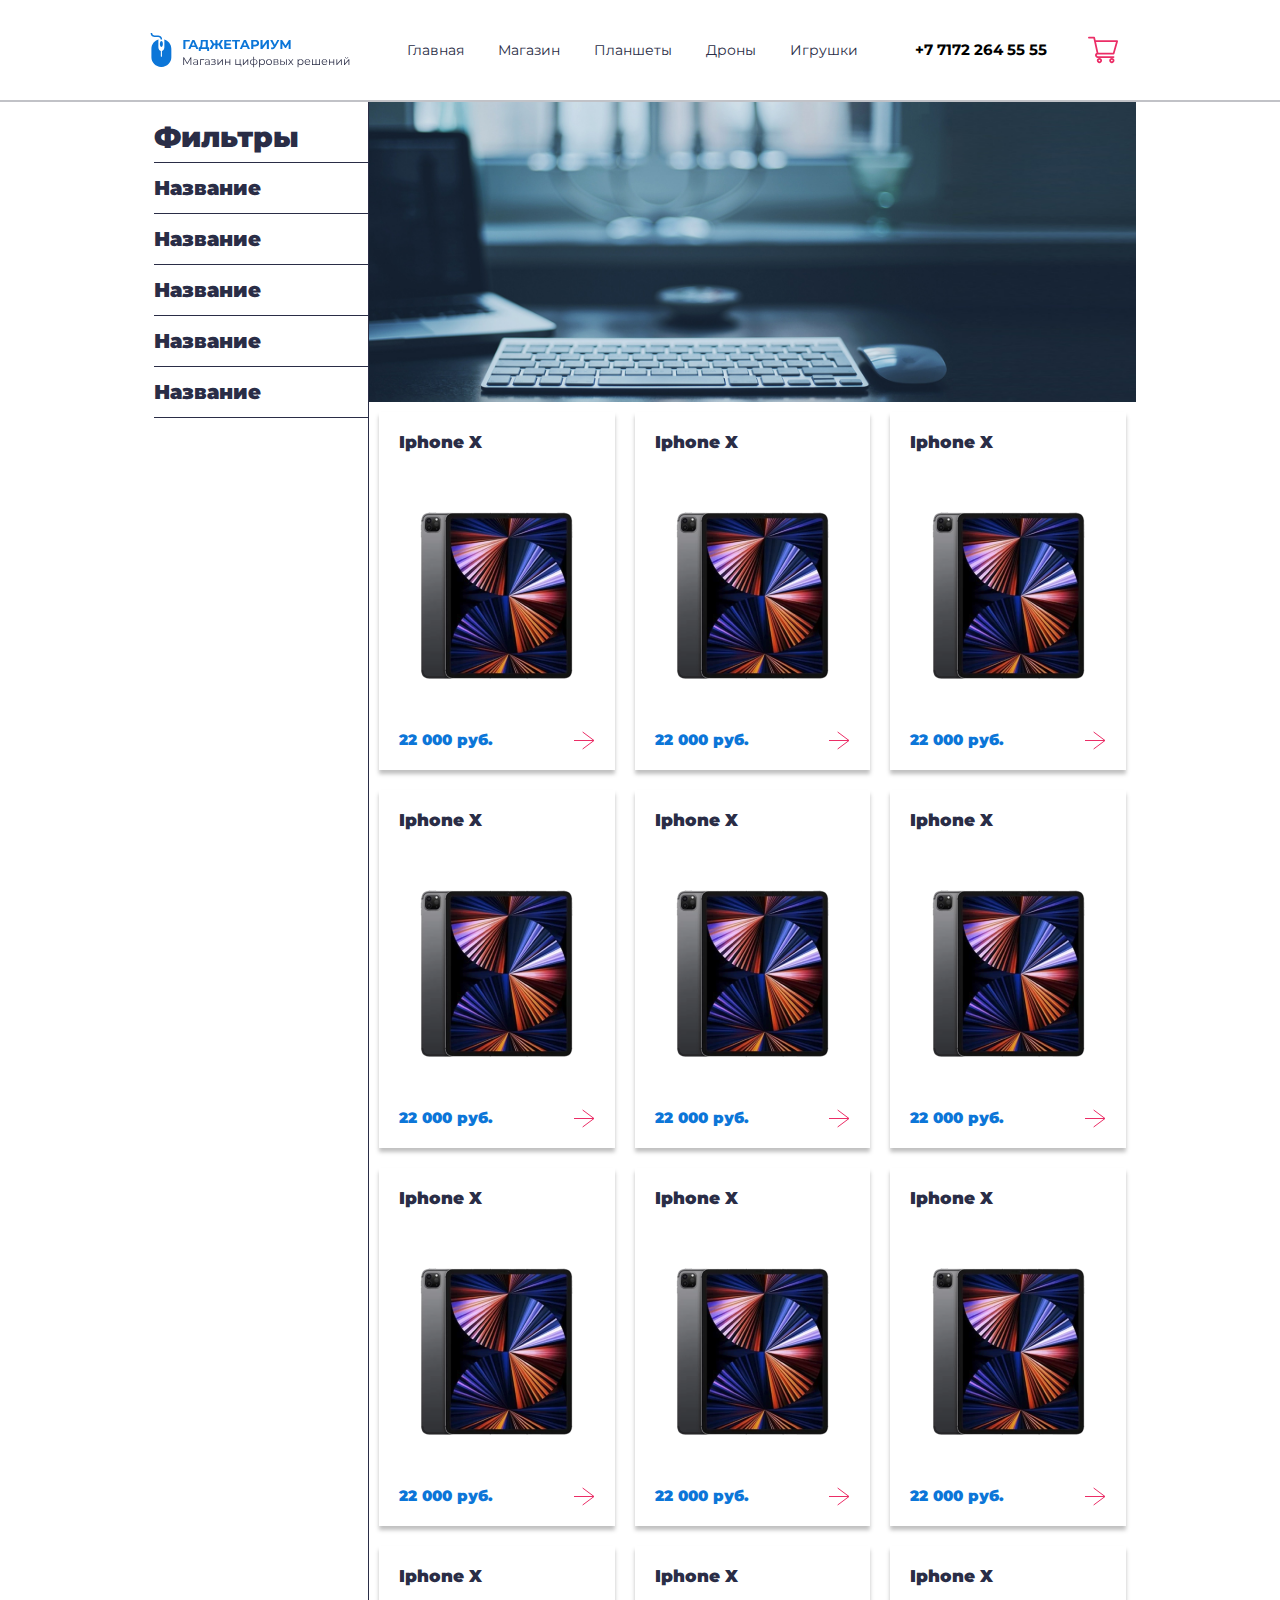
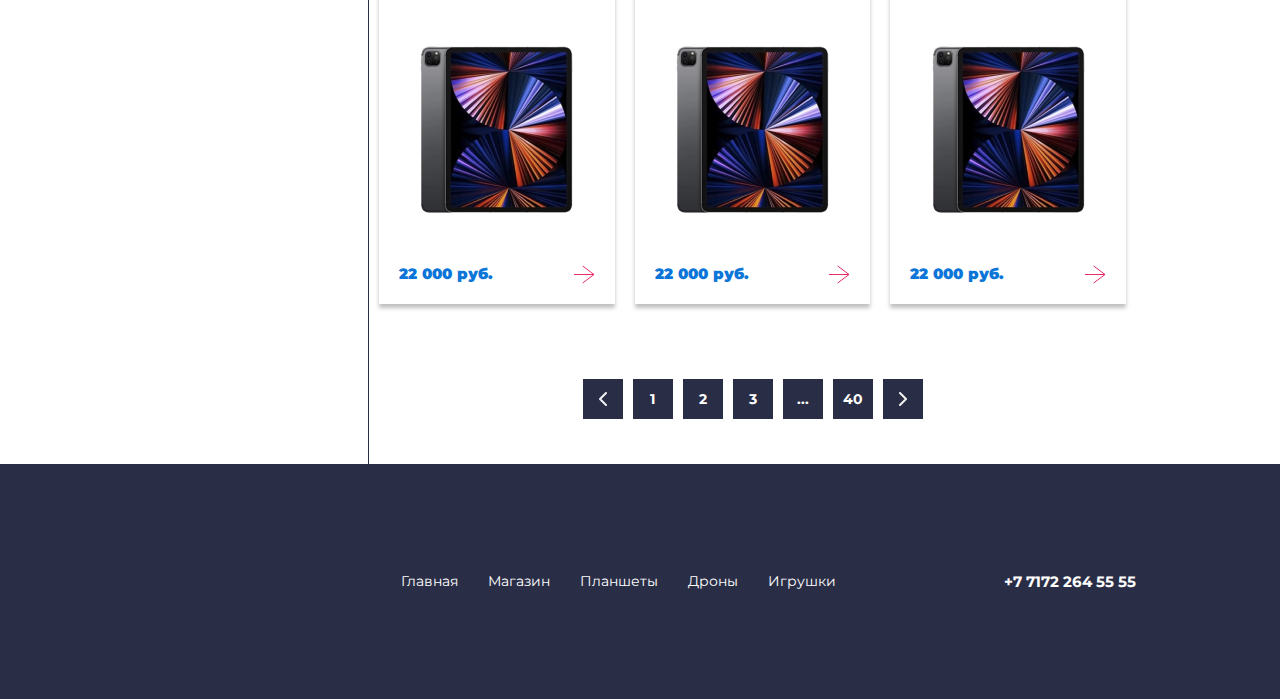
==== commit 467ad442: "verstka-adaptiv-1.0" ====
--- a/shop.html
+++ b/shop.html
@@ -95,12 +95,15 @@
                 <div class="shop__card-container">
                     <div class="shop__card-margin">
                         <div class="shop__card">
-                            <div class="shop__card-title">Iphone X</div>
-                            <div class="shop__card-img"><img src="images/Rectangle 23 (1).png" alt=""></div>
-                            <div class="shop__card-price">
-                                <p>22 000 руб.</p>
-                                <a href="product-card.html"><img src="icon/Vector 6.svg" alt=""></a>
-                            </div>
+                            <a href="product-card.html">
+                                <div class="shop__card-title">Iphone X</div>
+                                <div class="shop__card-img"><img src="images/Rectangle 23 (1).png" alt=""></div>
+                                <div class="shop__card-price">
+                                <p>22 000 руб.</p>
+                                <img src="icon/Vector 6.svg" alt="">
+                                </div>
+                            </a>
+                            
                         </div>
                     </div>
                     <div class="shop__card-margin">
--- a/style.css
+++ b/style.css
@@ -4,24 +4,32 @@
   border: 0;
 }
 
-*, *::before, *:after {
+*,
+*::before,
+*:after {
   -webkit-box-sizing: border-box;
   box-sizing: border-box;
 }
 
-:focus, :active {
+:focus,
+:active {
   outline: none;
 }
 
-a:focus, a:active {
+a:focus,
+a:active {
   outline: none;
 }
 
-nav, footer, header, aside {
+nav,
+footer,
+header,
+aside {
   display: block;
 }
 
-html, body {
+html,
+body {
   width: 100%;
   font-size: 100%;
   line-height: 1;
@@ -33,7 +41,9 @@
   -webkit-text-size-adjust: 100%;
 }
 
-input, button, textarea {
+input,
+button,
+textarea {
   font-family: inherit;
 }
 
@@ -50,7 +60,8 @@
   border: 0;
 }
 
-a, a:visited {
+a,
+a:visited {
   text-decoration: none;
 }
 
@@ -105,10 +116,10 @@
   font-weight: 400;
   line-height: 15px;
   letter-spacing: 0em;
-  color: #2A2D46;
+  color: #2a2d46;
 }
 .nav__link:hover {
-  color: #0C76D8;
+  color: #0c76d8;
 }
 .nav__num {
   font-size: 15px;
@@ -118,10 +129,10 @@
 }
 .nav__button {
   background-color: white;
-  color: #EB2D66;
+  color: #eb2d66;
   font-size: 13px;
   padding: 9px 10px 8px 10px;
-  border: 1px solid #EB2D66;
+  border: 1px solid #eb2d66;
   font-weight: 700;
   line-height: 13px;
   letter-spacing: 0em;
@@ -129,7 +140,7 @@
   transition: all 0.4s ease 0s;
 }
 .nav__button:hover {
-  background-color: #EB2D66;
+  background-color: #eb2d66;
   color: white;
 }
 .nav__shop {
@@ -172,7 +183,7 @@
   font-weight: 900;
   line-height: 44px;
   letter-spacing: 0em;
-  color: #2A2D46;
+  color: #2a2d46;
   width: 500px;
   margin-bottom: 40px;
   margin-top: 132px;
@@ -192,7 +203,7 @@
   font-weight: 400;
   line-height: 23px;
   letter-spacing: 0em;
-  color: #2A2D46;
+  color: #2a2d46;
   width: 370px;
   margin-bottom: 45px;
   -webkit-transform: translate(0px, 120%);
@@ -209,7 +220,7 @@
   transition: all 0.8s ease 0.4s;
 }
 .left-info__button {
-  background: #EB2D66;
+  background: #eb2d66;
   font-size: 15px;
   font-weight: 900;
   line-height: 22px;
@@ -324,13 +335,13 @@
   font-size: 0;
   width: 46px;
   height: 6px;
-  background-color: #E2E4F2;
+  background-color: #e2e4f2;
 }
 
 .new-product__content .slick-dots li.slick-active button {
   width: 46px;
   height: 12px;
-  background-color: #9094BB;
+  background-color: #9094bb;
   margin-bottom: -2px;
 }
 
@@ -354,7 +365,7 @@
   font-weight: 900;
   line-height: 30px;
   letter-spacing: 0em;
-  color: #2A2D46;
+  color: #2a2d46;
   -webkit-transform: translate(-120%, 0px);
           transform: translate(-120%, 0px);
   opacity: 0;
@@ -405,7 +416,7 @@
   line-height: 21px;
   letter-spacing: 0em;
   text-align: left;
-  color: #2A2D46;
+  color: #2a2d46;
   margin-bottom: 30px;
 }
 .new-product__card-img {
@@ -428,7 +439,7 @@
   font-weight: 900;
   line-height: 18px;
   letter-spacing: 0em;
-  color: #0C76D8;
+  color: #0c76d8;
 }
 .stock {
   display: -webkit-box;
@@ -512,7 +523,7 @@
   font-weight: 900;
   line-height: 30px;
   letter-spacing: 0em;
-  color: #2A2D46;
+  color: #2a2d46;
   margin-bottom: 48px;
   -webkit-transform: translate(-120%, 0px);
           transform: translate(-120%, 0px);
@@ -545,7 +556,7 @@
   font-weight: 900;
   line-height: 21px;
   letter-spacing: 0em;
-  color: #2A2D46;
+  color: #2a2d46;
 }
 .product__card-price {
   font-size: 15px;
@@ -553,7 +564,7 @@
   line-height: 18px;
   letter-spacing: 0em;
   margin-top: 35px;
-  color: #0C76D8;
+  color: #0c76d8;
   display: -webkit-box;
   display: -ms-flexbox;
   display: flex;
@@ -564,7 +575,7 @@
 
 .footer {
   padding: 100px 11.25%;
-  background-color: #2A2D46;
+  background-color: #2a2d46;
   display: -webkit-box;
   display: -ms-flexbox;
   display: flex;
@@ -621,10 +632,10 @@
 }
 .footer__button {
   background-color: rgba(255, 255, 255, 0);
-  color: #EB2D66;
+  color: #eb2d66;
   font-size: 13px;
   padding: 9px 10px 8px 10px;
-  border: 1px solid #EB2D66;
+  border: 1px solid #eb2d66;
   font-weight: 700;
   line-height: 13px;
   letter-spacing: 0em;
@@ -633,7 +644,7 @@
 }
 .footer__button:hover {
   color: white;
-  background-color: #EB2D66;
+  background-color: #eb2d66;
 }
 
 .shop {
@@ -649,7 +660,7 @@
   min-width: 225px;
   padding-top: 20px;
   padding-left: 10px;
-  border-right: 1px solid #2A2D46;
+  border-right: 1px solid #2a2d46;
   padding-bottom: 10px;
 }
 .shop__title {
@@ -657,12 +668,12 @@
   font-weight: 900;
   line-height: 30px;
   letter-spacing: 0em;
-  color: #2A2D46;
+  color: #2a2d46;
   padding-bottom: 10px;
-  border-bottom: 1px solid #2A2D46;
+  border-bottom: 1px solid #2a2d46;
 }
 .shop__accordion-item {
-  border-bottom: 1px solid #2A2D46;
+  border-bottom: 1px solid #2a2d46;
   padding-bottom: 10px;
   margin: 10px 0px;
 }
@@ -716,7 +727,7 @@
   font-weight: 900;
   line-height: 21px;
   letter-spacing: 0em;
-  color: #2A2D46;
+  color: #2a2d46;
 }
 .shop__card-img {
   text-align: center;
@@ -727,7 +738,7 @@
   line-height: 18px;
   letter-spacing: 0em;
   margin-top: 35px;
-  color: #0C76D8;
+  color: #0c76d8;
   display: -webkit-box;
   display: -ms-flexbox;
   display: flex;
@@ -741,7 +752,7 @@
   font-weight: 900;
   line-height: 30px;
   letter-spacing: 0em;
-  color: #2A2D46;
+  color: #2a2d46;
   cursor: pointer;
   -webkit-user-select: none;
      -moz-user-select: none;
@@ -768,13 +779,13 @@
   font-weight: 700;
   line-height: 30px;
   letter-spacing: 0em;
-  color: #2A2D46;
+  color: #2a2d46;
 }
 .accordion-item__active .accordion-item__content {
   display: block;
 }
 .accordion-item__input {
-  border: 1px solid #2A2D46;
+  border: 1px solid #2a2d46;
   padding: 5px;
 }
 .accordion-item__text {
@@ -782,7 +793,7 @@
   font-weight: 700;
   line-height: 30px;
   letter-spacing: 0em;
-  color: #2A2D46;
+  color: #2a2d46;
 }
 .accordion-item__checkbox {
   margin: 5px 0px;
@@ -812,7 +823,7 @@
   -webkit-box-flex: 0;
       -ms-flex-positive: 0;
           flex-grow: 0;
-  border: 1px solid #2A2D46;
+  border: 1px solid #2a2d46;
   border-radius: 0.25em;
   margin-right: 0.5em;
   background-repeat: no-repeat;
@@ -821,7 +832,7 @@
   padding: 10px;
 }
 .accordion-item__checkbox:checked + label::before {
-  background-color: #2A2D46;
+  background-color: #2a2d46;
   background-image: url(icon/Vectorgalka.svg);
   background-size: contain;
 }
@@ -852,7 +863,7 @@
   -webkit-box-flex: 0;
       -ms-flex-positive: 0;
           flex-grow: 0;
-  border: 1px solid #2A2D46;
+  border: 1px solid #2a2d46;
   border-radius: 50%;
   margin-right: 0.5em;
   background-repeat: no-repeat;
@@ -861,7 +872,7 @@
   padding: 10px;
 }
 .accordion-item__radio:checked + label::before {
-  background-color: #2A2D46;
+  background-color: #2a2d46;
   background-image: url(icon/Vectorgalka.svg);
 }
 
@@ -893,7 +904,7 @@
   font-weight: 700;
   line-height: 30px;
   letter-spacing: 0em;
-  background-color: #2A2D46;
+  background-color: #2a2d46;
   color: white;
   width: 40px;
   height: 40px;
@@ -916,7 +927,7 @@
   font-weight: 700;
   line-height: 30px;
   letter-spacing: 0em;
-  background-color: #2A2D46;
+  background-color: #2a2d46;
   margin: 5px;
 }
 .page__next {
@@ -933,7 +944,7 @@
   font-weight: 700;
   line-height: 30px;
   letter-spacing: 0em;
-  background-color: #2A2D46;
+  background-color: #2a2d46;
   color: white;
   width: 40px;
   height: 40px;
@@ -948,21 +959,37 @@
   display: -webkit-box;
   display: -ms-flexbox;
   display: flex;
+  min-width: 0;
 }
 .page-card__slider {
   display: -webkit-box;
   display: -ms-flexbox;
   display: flex;
+  -webkit-box-orient: vertical;
+  -webkit-box-direction: normal;
+      -ms-flex-direction: column;
+          flex-direction: column;
+  width: 40%;
+  position: relative;
 }
 .page-card__slider-for img {
   width: 100%;
-  height: 500px;
+  height: 100%;
   -o-object-fit: cover;
      object-fit: cover;
 }
+.page-card__slider-nav {
+  display: -webkit-box;
+  display: -ms-flexbox;
+  display: flex;
+  -webkit-box-orient: vertical;
+  -webkit-box-direction: normal;
+      -ms-flex-direction: column;
+          flex-direction: column;
+}
 .page-card__slider-nav img {
   width: 100%;
-  height: 100px;
+  height: 100%;
   -o-object-fit: cover;
      object-fit: cover;
 }
@@ -970,12 +997,13 @@
   margin-left: 40px;
   margin-top: 20px;
 }
+
 .card-info__title {
   font-size: 24px;
   font-weight: 900;
   line-height: 21px;
   letter-spacing: 0em;
-  color: #2A2D46;
+  color: #2a2d46;
   margin-bottom: 20px;
 }
 .card-info__price {
@@ -983,7 +1011,7 @@
   font-weight: 900;
   line-height: 21px;
   letter-spacing: 0em;
-  color: #2A2D46;
+  color: #2a2d46;
   margin-bottom: 30px;
 }
 .card-info__container-buttons {
@@ -996,13 +1024,13 @@
   margin-bottom: 20px;
 }
 .card-info__button {
-  background-color: #2A2D46;
+  background-color: #2a2d46;
   color: #ffffff;
   font-size: 18px;
   padding: 15px 30px 14px 30px;
-  border: 1px solid #2A2D46;
+  border: 1px solid #2a2d46;
   font-weight: 700;
-  line-height: 13px;
+  line-height: 19px;
   letter-spacing: 0em;
   -webkit-transition: all 0.4s ease 0s;
   transition: all 0.4s ease 0s;
@@ -1010,23 +1038,23 @@
 }
 .card-info__button:hover {
   background-color: rgba(255, 255, 255, 0);
-  color: #2A2D46;
+  color: #2a2d46;
 }
 .card-info__button-like {
   background-color: rgba(255, 255, 255, 0);
-  color: #EB2D66;
+  color: #eb2d66;
   font-size: 18px;
   padding: 15px 30px 14px 30px;
-  border: 1px solid #EB2D66;
+  border: 1px solid #eb2d66;
   font-weight: 700;
   line-height: 13px;
   letter-spacing: 0em;
-  border: 1px solid #EB2D66;
+  border: 1px solid #eb2d66;
   -webkit-transition: all 0.4s ease 0s;
   transition: all 0.4s ease 0s;
 }
 .card-info__button-like:hover {
-  background-color: #EB2D66;
+  background-color: #eb2d66;
   color: white;
 }
 .card-info__text {
@@ -1034,7 +1062,7 @@
   font-weight: 400;
   line-height: 23px;
   letter-spacing: 0em;
-  color: #2A2D46;
+  color: #2a2d46;
   max-width: 600px;
 }
 
@@ -1046,7 +1074,7 @@
   font-weight: 400;
   line-height: 23px;
   letter-spacing: 0em;
-  color: #2A2D46;
+  color: #2a2d46;
   max-width: 600px;
   margin: 40px 0px;
 }
@@ -1055,20 +1083,120 @@
   font-weight: 700;
 }
 .blue {
-  color: #0C76D8;
+  color: #0c76d8;
 }
 
 .line {
-  background-color: #2A2D46;
+  background-color: #2a2d46;
   width: 40%;
   height: 1px;
 }
 
+@media screen and (max-width: 1450px) {
+  .nav__button {
+    display: none;
+  }
+
+  .footer__button {
+    display: none;
+  }
+
+  .pay__text {
+    display: none;
+  }
+
+  .right-info__bg {
+    margin: 35px 35px 35px 35px;
+  }
+
+  .right-info__img {
+    left: -65px;
+  }
+}
 @media screen and (max-width: 1200px) {
+  .header__info {
+    -webkit-box-orient: vertical;
+    -webkit-box-direction: normal;
+        -ms-flex-direction: column;
+            flex-direction: column;
+  }
+
+  .info__left {
+    margin: 0 11.25%;
+  }
+  .info__right {
+    margin: 0 auto;
+  }
+
+  .left-info__text {
+    width: 100%;
+  }
+  .left-info__button {
+    margin-bottom: 100px;
+  }
+
+  .right-info__bg {
+    position: relative;
+    -webkit-transform: translate(120%, 0px);
+            transform: translate(120%, 0px);
+    opacity: 0;
+    -webkit-transition: all 0.8s ease 0s;
+    transition: all 0.8s ease 0s;
+  }
+  .right-info__bg._active {
+    -webkit-transform: translate(0px, 0px);
+            transform: translate(0px, 0px);
+    opacity: 1;
+    -webkit-transition: all 0.8s ease 0s;
+    transition: all 0.8s ease 0s;
+  }
+  .right-info__img {
+    position: absolute;
+    -webkit-transform: translate(120%, 0px);
+            transform: translate(120%, 0px);
+    left: 5%;
+    opacity: 0;
+    -webkit-transition: all 0.8s ease 0s;
+    transition: all 0.8s ease 0s;
+  }
+  .right-info__img._active {
+    -webkit-transform: translate(0px, 0px);
+            transform: translate(0px, 0px);
+    opacity: 1;
+    -webkit-transition: all 0.8s ease 0.6s;
+    transition: all 0.8s ease 0.6s;
+  }
+
   .shop__card-margin {
     -webkit-box-flex: 0;
         -ms-flex: 0 0 50%;
             flex: 0 0 50%;
     max-width: 50%;
   }
+
+  .stock__container-1 {
+    width: 425px;
+  }
+
+  .stock__container-2 {
+    width: 425px;
+  }
+
+  .stock__title {
+    margin-top: 60%;
+    max-width: 80%;
+  }
+
+  .product__card:last-child {
+    display: none;
+  }
+}
+@media screen and (max-width: 920px) {
+  .new-product__top-nav {
+    display: none;
+  }
+
+  .product__card:first-child {
+    display: none;
+  }
 }